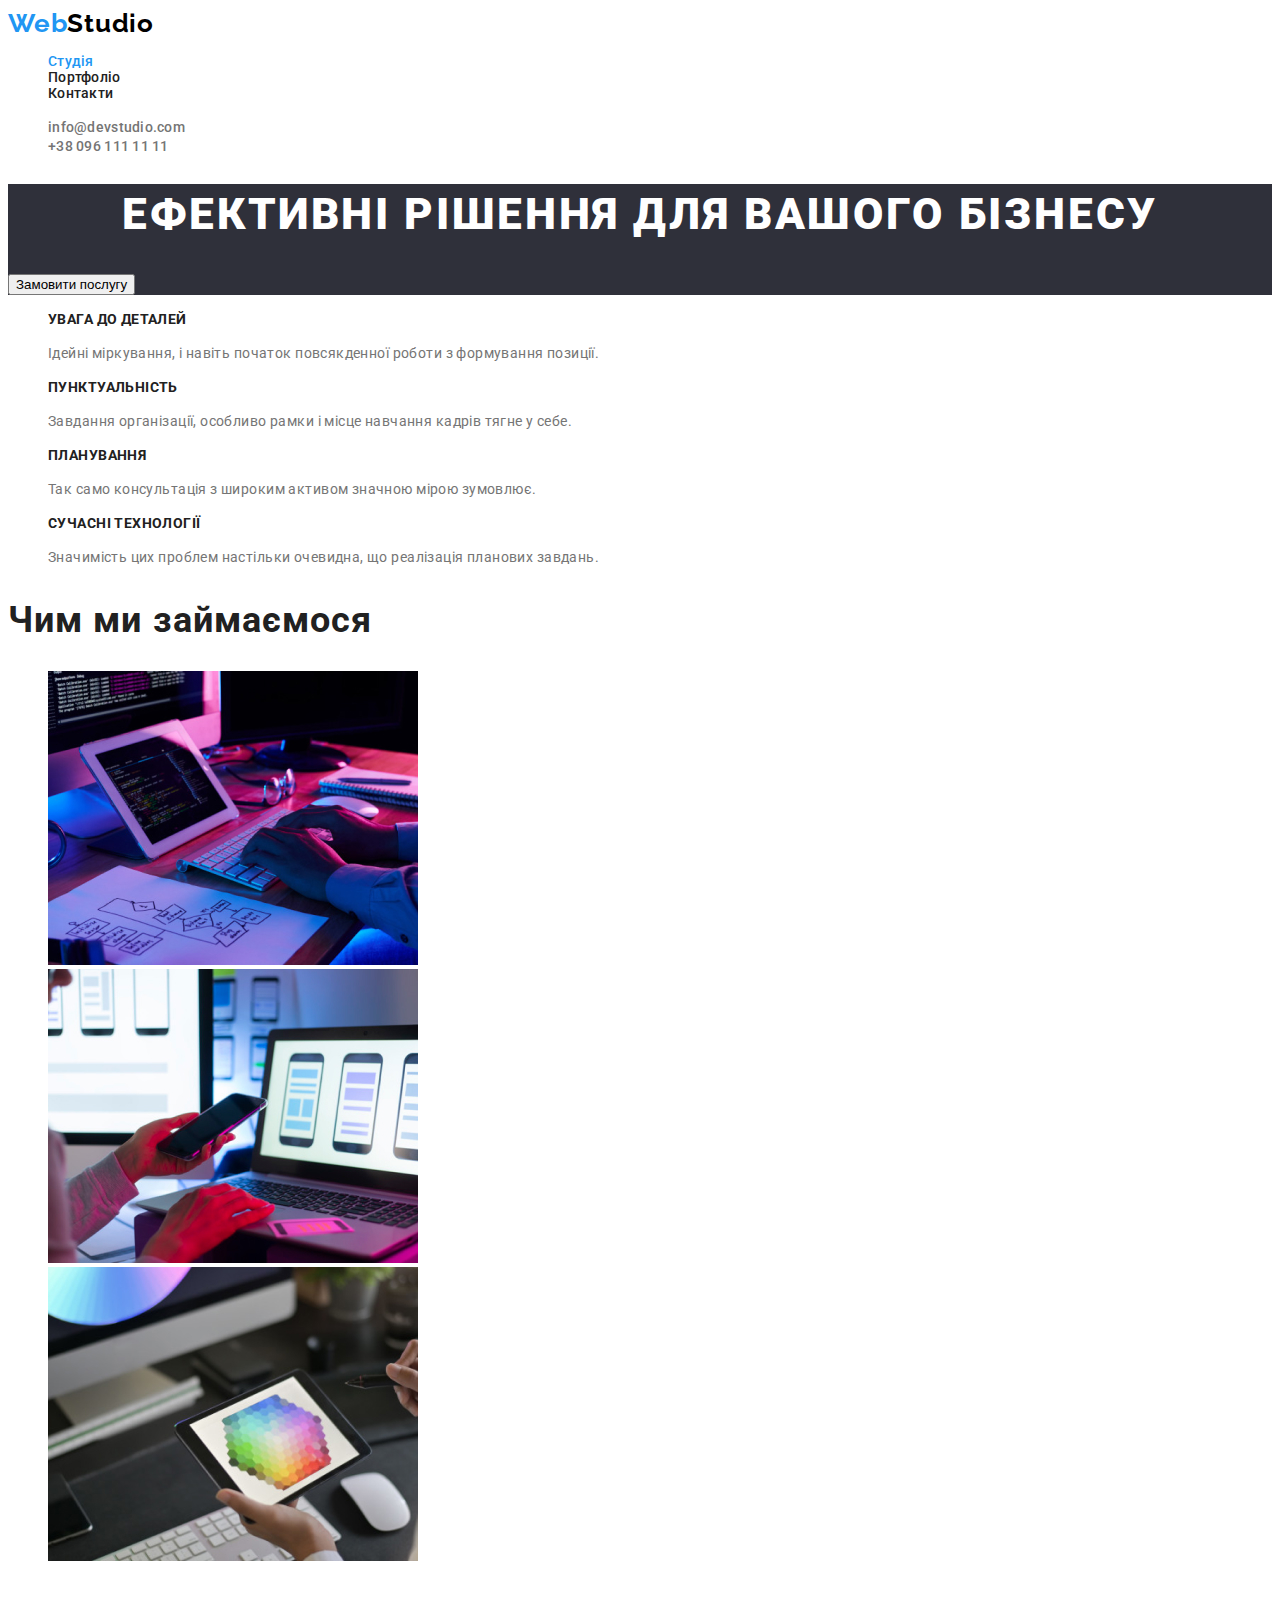
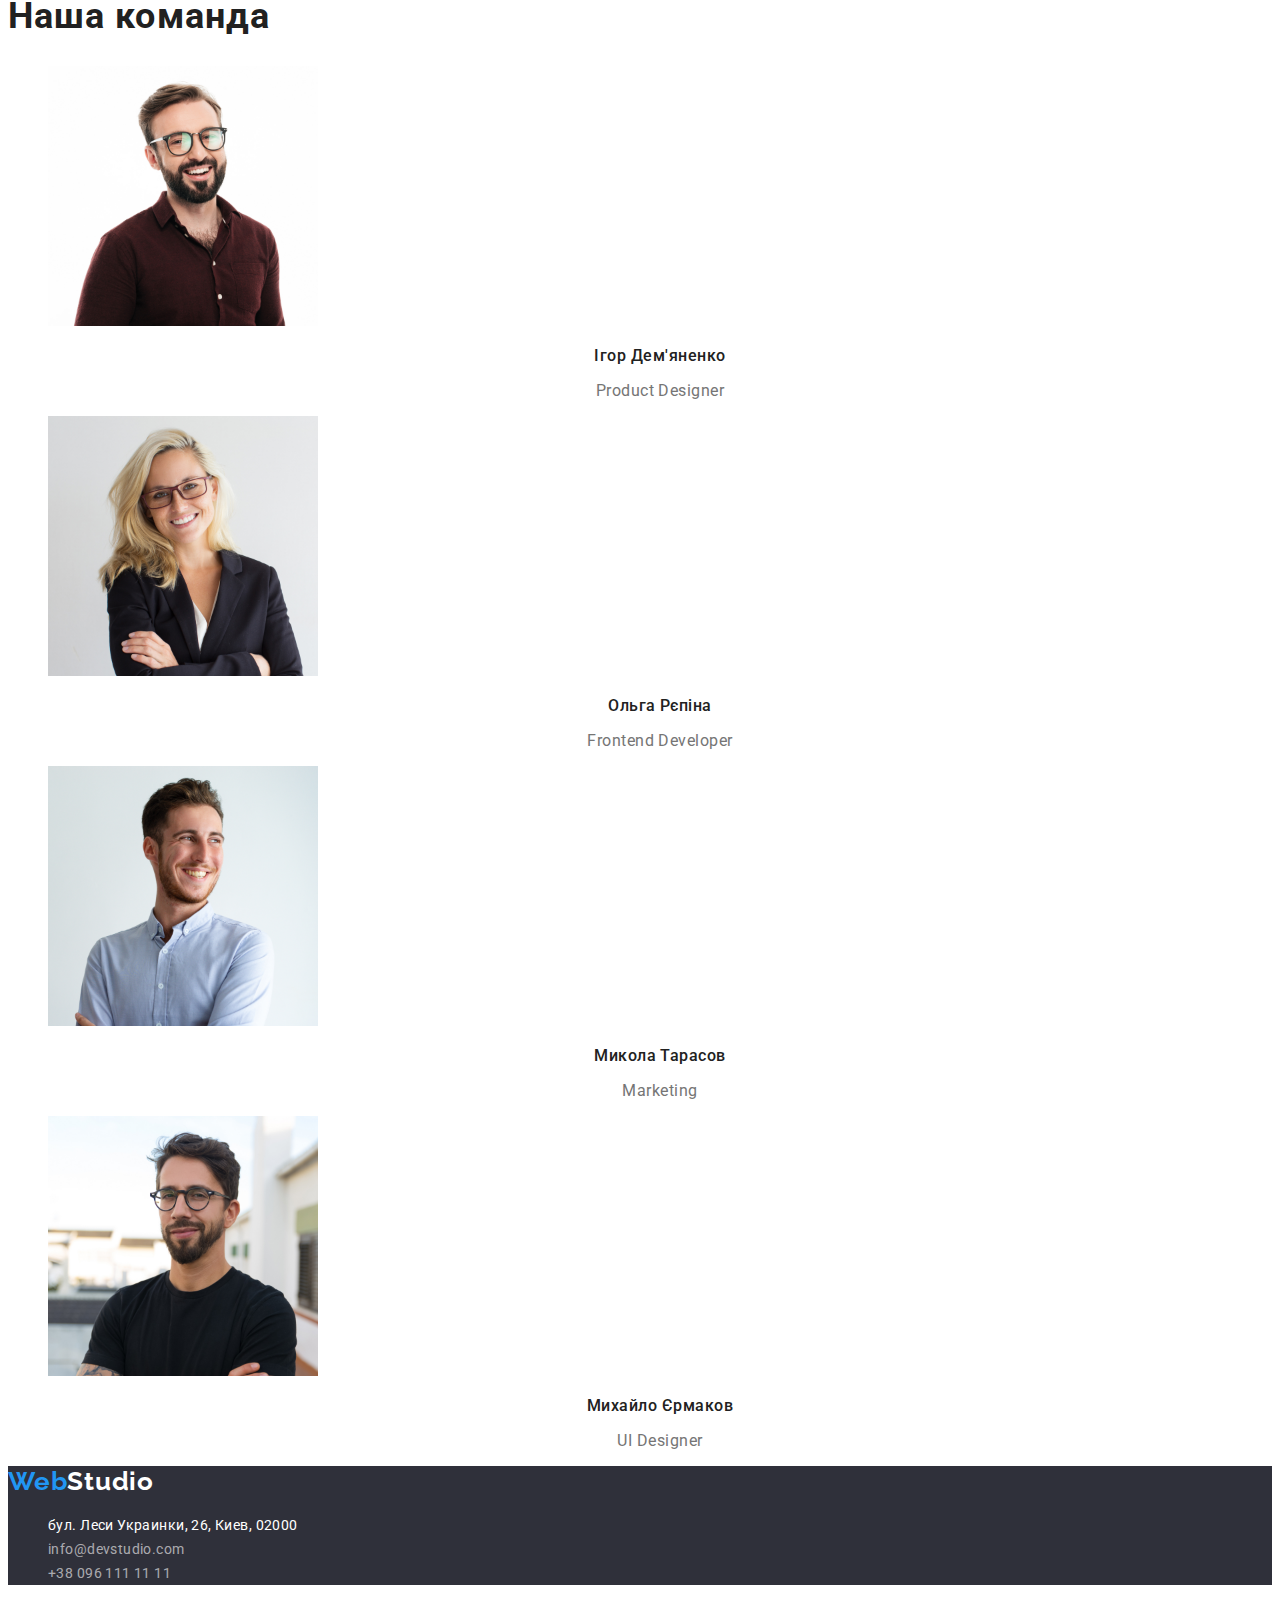
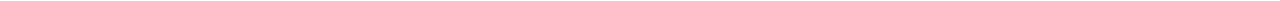
==== index.html @ 220dadfb "Initial commit" ====
<!DOCTYPE html>
<html lang="en">
<head>
    <meta charset="UTF-8">
    <meta http-equiv="X-UA-Compatible" content="IE=edge">
    <meta name="viewport" content="width=device-width, initial-scale=1.0">
    <title>Студія</title>
    <!--Fonts-->
    <link rel="preconnect" href="https://fonts.googleapis.com">
    <link rel="preconnect" href="https://fonts.gstatic.com" crossorigin>
    <link href="https://fonts.googleapis.com/css2?family=Raleway:wght@700&family=Roboto:wght@400;500;700;900&display=swap" rel="stylesheet">
    <!--Custom styles-->
    <link rel="stylesheet" href="./css/styles.css">
</head>
<body class="page">
    <header class="header">
        
        <section class="header-section">
            <nav class="header-nav">
                <a class="logo-link" href="">Web<span class="logo-span">Studio</span> </a>
                <ul class="list">
                <li> <a class="link-active" href="https://yuriykirillov.github.io/goit-markup-hw-02/index.html">Студія</a></li>
                <li> <a class="link" href="https://yuriykirillov.github.io/goit-markup-hw-02/portfolio.html">Портфоліо</a></li>
                <li> <a class="link" href="Контакти">Контакти</a></li>

                </ul>
            </nav>
           
            <ul class="list">
                <li> <a class="header-list-item" href="mailto:info@devstudio.com">info@devstudio.com</a></li>
                <li> <a class="header-list-item" href="tel:+380961111111">+38 096 111 11 11</a></li>
            </ul>
        </section>
                
    </header>

    <main>
        <!--Title-->
        <section class="main-section">
            <h1 class="main-section-header" lang="uk">Ефективні рішення для вашого бізнесу</h1>
            <button class="btn" type="button">Замовити послугу</button>
        </section>

        <!--Advantage-->
        <section>
            <h2 class="visually-hidden">Наши переваги</h2>
            <ul class="list">
                <li>
                    <h3 class="main-list-item">УВАГА ДО ДЕТАЛЕЙ</h3>
                    <p class="main-list-text">Ідейні міркування, і навіть початок повсякденної роботи з формування позиції.</p>
                </li>
                <li>
                    <h3 class="main-list-item">ПУНКТУАЛЬНІСТЬ</h3>
                    <p class="main-list-text">Завдання організації, особливо рамки і місце навчання кадрів тягне у себе.</p>
                </li>
                <li>
                    <h3 class="main-list-item">ПЛАНУВАННЯ</h3>
                    <p class="main-list-text">Так само консультація з широким активом значною мірою зумовлює.</p>
                </li>
                <li>
                    <h3 class="main-list-item">СУЧАСНІ ТЕХНОЛОГІЇ</h3>
                    <p class="main-list-text">Значимість цих проблем настільки очевидна, що реалізація планових завдань.</p>  
                </li>
            </ul>                 
            
        </section>

        <!--Opportunity-->
        <section>
            <h2 class="main-section-opport">Чим ми займаємося</h2>
            <ul class="list">
                <li>
                    <img src="images/box-1.jpg" alt="робота" width="370" height="294">
                </li>
                <li>
                    <img src="images/box-2.jpg" alt="перевірка" width="370" height="294">
                </li>
                <li>
                    <img src="images/box-3.jpg" alt="результат" width="370" height="294">
                </li>
            </ul>

        </section>

        <!--Our team-->
        <section>
            <h2 class="main-section-opport">Наша команда</h2>
            <ul class="list">
                <li><img src="images/img-1.jpg" alt="designer" width="270" height="260">
                 <h3 class="list-item-team">Ігор Дем'яненко</h3>
                 <p class="list-text-team">Product Designer</p>   
                </li>
                <li><img src="images/img-2.jpg" alt="developer" width="270" height="260">
                 <h3 class="list-item-team">Ольга Рєпіна</h3>
                 <p class="list-text-team">Frontend Developer</p>
                </li>
                <li><img src="images/img-3.jpg" alt="marketing" width="270" height="260">
                 <h3 class="list-item-team">Микола Тарасов</h3>
                 <p class="list-text-team">Marketing</p>
                </li>
                <li><img src="images/img-4.jpg" alt="UIdesigner" width="270" height="260">
                 <h3 class="list-item-team">Михайло Єрмаков</h3>
                 <p class="list-text-team">UI Designer</p>
                </li>
            </ul>

        </section>

    </main>

    <footer>
        <section class="footer-section">
            <a class="logo-link" href="">Web<span class="logo-span-white">Studio</span> </a>
            <address>
                <ul class="list">
                    <li lang="uk"><a class="address-footer" href="">бул. Леси Украинки, 26, Киев, 02000</a></li>
                    <li><a class="link-footer" href="mailto:info@devstudio.com">info@devstudio.com</a></li>
                    <li><a class="link-footer" href="tel:+380961111111">+38 096 111 11 11</a></li>
                </ul>
            </address>
        </section>
                
    </footer>
</body>
</html>
---- css/styles.css ----
:root {

/* Fonts */
--main-font: Roboto, sans-serif;
--secondary-font: Raleway, sans-serif;

/* Text colors */
--main-txt-cl: #212121;
--secondary-txt-cl: #757575;
--accent-txt-cl: #2196F3;


/* Background colors */
--main-bg-cl: #FFFFFF;

/* Others */
--fonts-st: normal;

}

body {
font-family: var(--main-font);
color: var(--light-txt-cl);

}

/* reset */
.link {
text-decoration: none;
color: currentColor;
font-family: var(--main-font);
font-style: var(--fonts-st);
font-weight: 500;
font-size: 14px;
line-height: calc(16 / 14);
letter-spacing: 0.02em;
color: var(--main-txt-cl);

}

.link:hover,
.link:focus,
.header-list-item:hover,
.header-list-item:focus   {
color: var(--accent-txt-cl);


}

.link-active {
text-decoration: none;
color: currentColor; 
font-family: var(--main-font);
font-style: var(--fonts-st);
font-weight: 500;
font-size: 14px;
line-height: calc(16 / 14);
letter-spacing: 0.02em;
color: var(--accent-txt-cl);

}
 
.list {
list-style: none;

}


.header {
background-color: var(--main-bg-cl);

}

.header-nav {
font-family: var(--main-font);
font-weight: 500;
font-size: 14px;
line-height: calc(16 / 14);
letter-spacing: 0.02em;
color: var(--main-txt-cl);

}

.logo-link, 
.logo-span,
.logo-span-white {
font-family: var(--secondary-font);
font-weight: 700;
font-size: 26px;
line-height: calc(31 / 26);
letter-spacing: 0.03em;
color: var(--accent-txt-cl);
text-decoration: none;
}

.logo-span {
color: #000000;

}

.header-list-item {
font-family: var(--main-font);
font-style: var(--fonts-st);
font-weight: 500;
font-size: 14px;
line-height: calc(16 / 14);
letter-spacing: 0.02em;
color: var(--secondary-txt-cl);
text-decoration: none;

}

.main-section-header {
font-weight: 900;
font-size: 44px;
line-height: calc(60 / 44);
text-align: center;
letter-spacing: 0.06em;
text-transform: uppercase;
color: var(--main-bg-cl);

}

.visually-hidden {
position: absolute;
width: 1px;
height: 1px;
margin: -1px;
border: 0;
padding: 0;
white-space: nowrap;
clip-path: inset(100%);
clip: rect(0 0 0 0);
overflow: hidden;
}

.main-section {
background-color: #2F303A;

}

.btn:hover,
.btn:focus {
font-family: var(--main-font);
font-weight: 700;
font-size: 16px;
line-height: calc(30 /16);
display: flex;
align-items: center;
text-align: center;
letter-spacing: 0.06em;
color: var(--main-bg-cl);
cursor: pointer;
border-radius: 4px;
background: var(--accent-txt-cl);
box-shadow: 0px 4px 4px rgba(0, 0, 0, 0.15);
border-radius: 4px;
border: none;
}

.main-list-item {
font-weight: 700;
font-size: 14px;
line-height: calc(16 / 14);
letter-spacing: 0.03em;
text-transform: uppercase;
color: var(--main-txt-cl); 

}

.main-list-text {
font-size: 14px;
line-height: calc(24 / 14);
letter-spacing: 0.03em;
color: var(--secondary-txt-cl);
    
}

.main-section-opport {
font-weight: 700;
font-size: 36px;
line-height: calc(42 / 36);
letter-spacing: 0.03em; 
color: var(--main-txt-cl);
 
}

.list-item-team {
font-weight: 500;
font-size: 16px;
line-height: calc(19 / 16);
text-align: center;
letter-spacing: 0.03em;
color: var(--main-txt-cl);
    
}

.list-text-team {
font-size: 16px;
line-height: calc(19 / 16);
text-align: center;
letter-spacing: 0.03em;
color: var(--secondary-txt-cl);

}

.logo-span-white {
color: var(--main-bg-cl);
    
}

.address-footer {
font-style: var(--fonts-st);
font-size: 14px;
line-height: calc(24 / 14);
letter-spacing: 0.03em;
color: var(--main-bg-cl);
    

}

.link-footer {
font-style: var(--fonts-st);
font-size: 14px;
line-height: calc(24 / 14);
letter-spacing: 0.03em;
color: rgba(255, 255, 255, 0.6);

}

.footer-section {
background: #2F303A;   
}

.address-footer, .link-footer {
text-decoration: none;
 
}

.btn-main-cl {
font-family: var(--main-font);
font-weight: 500;
font-size: 16px;
line-height: calc(26 / 16);
text-align: center;
letter-spacing: 0.03em;
color: var(--main-bg-cl);
background: var(--accent-txt-cl);
border-radius: 4px;
cursor: pointer;
border: none;
}

.btn-main {
font-family: var(--main-font);
font-weight: 500;
font-size: 16px;
line-height: calc(26 / 16);
text-align: center;
letter-spacing: 0.03em;
color: var(--main-txt-cl);
background: #F5F4FA;
border-radius: 4px;
cursor: pointer;
border: none;
}

.group-list-item {
font-weight: 700;
font-size: 18px;
line-height: calc(36 / 18);
letter-spacing: 0.06em;
color: var(--main-txt-cl);

}

.group-list-text {
font-weight: 400;
font-size: 16px;
line-height: calc(30 / 16);
letter-spacing: 0.03em;
color: var(--secondary-txt-cl);
    
}

.btn-main-cl:hover,
.btn-main-cl:focus, 
.btn-main:hover,
.btn-main:focus {
color: var(--main-bg-cl);
background: var(--accent-txt-cl);     
}
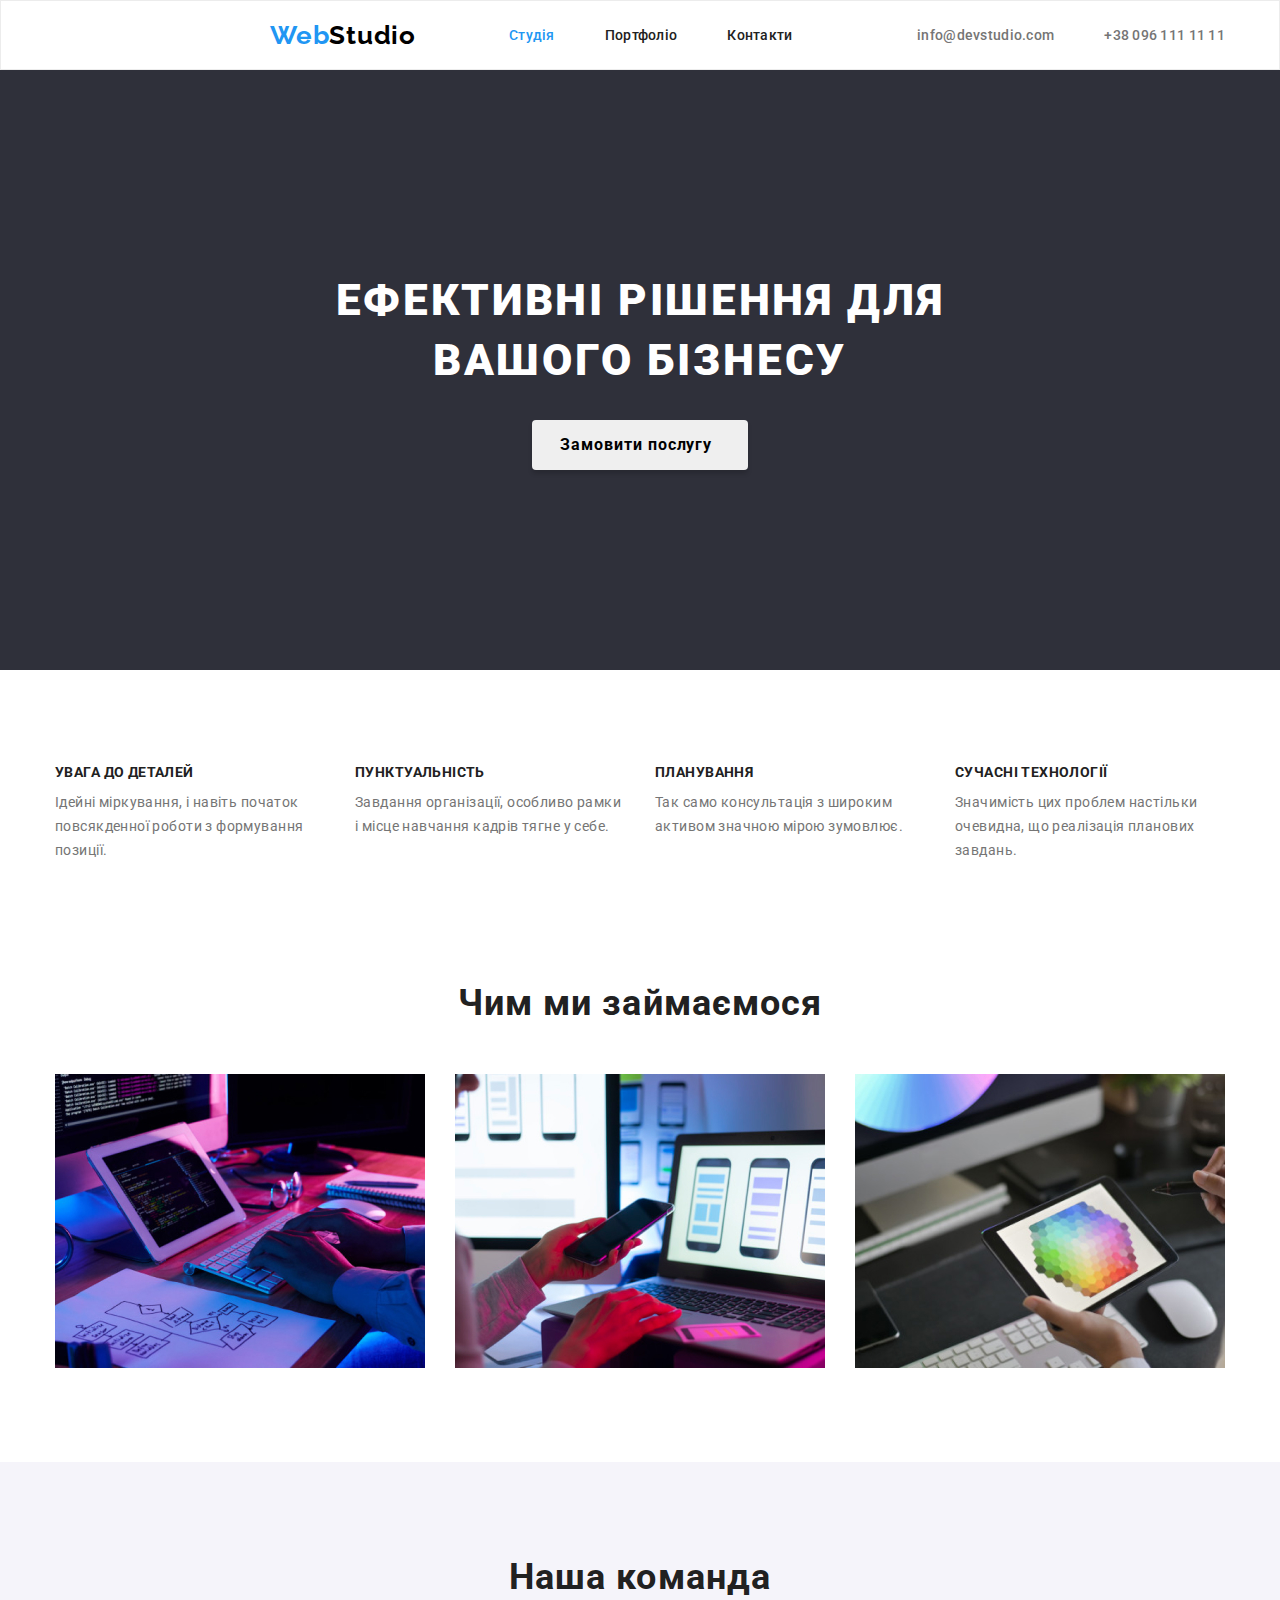
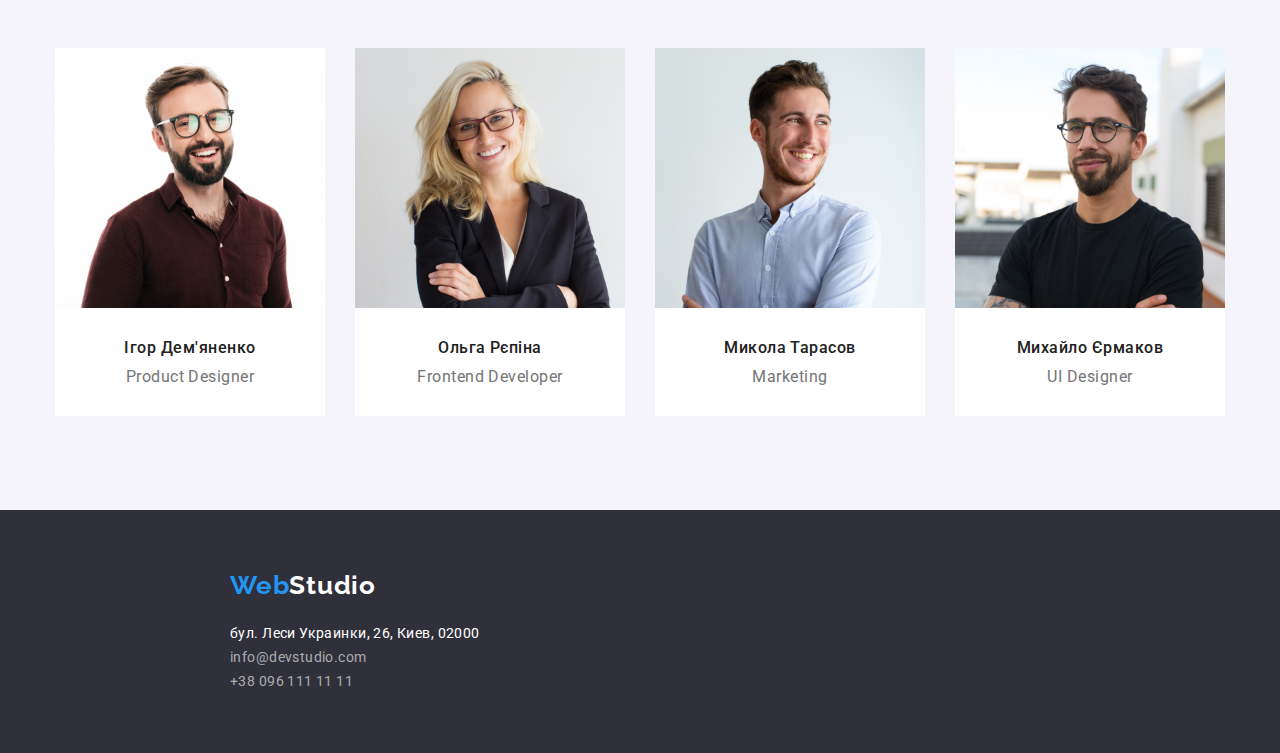
==== commit ac06746c: "first commit" ====
--- a/index.html
+++ b/index.html
@@ -1,125 +1,229 @@
 <!DOCTYPE html>
 <html lang="en">
-<head>
-    <meta charset="UTF-8">
-    <meta http-equiv="X-UA-Compatible" content="IE=edge">
-    <meta name="viewport" content="width=device-width, initial-scale=1.0">
+  <head>
+    <meta charset="UTF-8" />
+    <meta http-equiv="X-UA-Compatible" content="IE=edge" />
+    <meta name="viewport" content="width=device-width, initial-scale=1.0" />
     <title>Студія</title>
     <!--Fonts-->
-    <link rel="preconnect" href="https://fonts.googleapis.com">
-    <link rel="preconnect" href="https://fonts.gstatic.com" crossorigin>
-    <link href="https://fonts.googleapis.com/css2?family=Raleway:wght@700&family=Roboto:wght@400;500;700;900&display=swap" rel="stylesheet">
+    <link rel="preconnect" href="https://fonts.googleapis.com" />
+    <link rel="preconnect" href="https://fonts.gstatic.com" crossorigin />
+    <link
+      href="https://fonts.googleapis.com/css2?family=Raleway:wght@700&family=Roboto:wght@400;500;700;900&display=swap"
+      rel="stylesheet"
+    />
+
+    <link rel="stylesheet" href="./css/modern-normalize.css" />
+
     <!--Custom styles-->
-    <link rel="stylesheet" href="./css/styles.css">
-</head>
-<body class="page">
+    <link rel="stylesheet" href="./css/styles.css" />
+  </head>
+  <body class="page">
     <header class="header">
-        
-        <section class="header-section">
-            <nav class="header-nav">
-                <a class="logo-link" href="">Web<span class="logo-span">Studio</span> </a>
-                <ul class="list">
-                <li> <a class="link-active" href="https://yuriykirillov.github.io/goit-markup-hw-02/index.html">Студія</a></li>
-                <li> <a class="link" href="https://yuriykirillov.github.io/goit-markup-hw-02/portfolio.html">Портфоліо</a></li>
-                <li> <a class="link" href="Контакти">Контакти</a></li>
-
-                </ul>
-            </nav>
-           
-            <ul class="list">
-                <li> <a class="header-list-item" href="mailto:info@devstudio.com">info@devstudio.com</a></li>
-                <li> <a class="header-list-item" href="tel:+380961111111">+38 096 111 11 11</a></li>
+      <section class="header-section">
+        <div class="container-header">
+          <div class="logo">
+            <a class="logo-link" href=""
+              >Web<span class="logo-span">Studio</span>
+            </a>
+          </div>
+
+          <nav class="header-nav">
+            <ul class="nav-list">
+              <li>
+                <a
+                  class="link-active"
+                  href="https://yuriykirillov.github.io/goit-markup-hw-02/index.html"
+                  >Студія</a
+                >
+              </li>
+              <li>
+                <a
+                  class="link"
+                  href="https://yuriykirillov.github.io/goit-markup-hw-02/portfolio.html"
+                  >Портфоліо</a
+                >
+              </li>
+              <li><a class="link" href="Контакти">Контакти</a></li>
             </ul>
-        </section>
-                
+          </nav>
+
+          <ul class="link-list">
+            <li>
+              <a class="header-list-item" href="mailto:info@devstudio.com"
+                >info@devstudio.com</a
+              >
+            </li>
+            <li>
+              <a class="header-list-item" href="tel:+380961111111"
+                >+38 096 111 11 11</a
+              >
+            </li>
+          </ul>
+        </div>
+      </section>
     </header>
 
     <main>
-        <!--Title-->
-        <section class="main-section">
-            <h1 class="main-section-header" lang="uk">Ефективні рішення для вашого бізнесу</h1>
-            <button class="btn" type="button">Замовити послугу</button>
-        </section>
-
-        <!--Advantage-->
-        <section>
-            <h2 class="visually-hidden">Наши переваги</h2>
-            <ul class="list">
-                <li>
-                    <h3 class="main-list-item">УВАГА ДО ДЕТАЛЕЙ</h3>
-                    <p class="main-list-text">Ідейні міркування, і навіть початок повсякденної роботи з формування позиції.</p>
-                </li>
-                <li>
-                    <h3 class="main-list-item">ПУНКТУАЛЬНІСТЬ</h3>
-                    <p class="main-list-text">Завдання організації, особливо рамки і місце навчання кадрів тягне у себе.</p>
-                </li>
-                <li>
-                    <h3 class="main-list-item">ПЛАНУВАННЯ</h3>
-                    <p class="main-list-text">Так само консультація з широким активом значною мірою зумовлює.</p>
-                </li>
-                <li>
-                    <h3 class="main-list-item">СУЧАСНІ ТЕХНОЛОГІЇ</h3>
-                    <p class="main-list-text">Значимість цих проблем настільки очевидна, що реалізація планових завдань.</p>  
-                </li>
-            </ul>                 
-            
-        </section>
-
-        <!--Opportunity-->
-        <section>
-            <h2 class="main-section-opport">Чим ми займаємося</h2>
-            <ul class="list">
-                <li>
-                    <img src="images/box-1.jpg" alt="робота" width="370" height="294">
-                </li>
-                <li>
-                    <img src="images/box-2.jpg" alt="перевірка" width="370" height="294">
-                </li>
-                <li>
-                    <img src="images/box-3.jpg" alt="результат" width="370" height="294">
-                </li>
+      <!--Title-->
+      <section class="main-section">
+        <div class="container-section">
+          <h1 class="main-section-header" lang="uk">
+            Ефективні рішення для вашого бізнесу
+          </h1>
+          <button class="btn" type="button">Замовити послугу</button>
+        </div>
+      </section>
+
+      <!--Advantage-->
+      <section class="main-list section">
+        <div class="container-advantage">
+          <h2 class="visually-hidden">Наши переваги</h2>
+          <ul class="list-main">
+            <li>
+              <h3 class="main-list-item">УВАГА ДО ДЕТАЛЕЙ</h3>
+              <p class="main-list-text">
+                Ідейні міркування, і навіть початок повсякденної роботи з
+                формування позиції.
+              </p>
+            </li>
+            <li>
+              <h3 class="main-list-item">ПУНКТУАЛЬНІСТЬ</h3>
+              <p class="main-list-text">
+                Завдання організації, особливо рамки і місце навчання кадрів
+                тягне у себе.
+              </p>
+            </li>
+            <li>
+              <h3 class="main-list-item">ПЛАНУВАННЯ</h3>
+              <p class="main-list-text">
+                Так само консультація з широким активом значною мірою зумовлює.
+              </p>
+            </li>
+            <li>
+              <h3 class="main-list-item">СУЧАСНІ ТЕХНОЛОГІЇ</h3>
+              <p class="main-list-text">
+                Значимість цих проблем настільки очевидна, що реалізація
+                планових завдань.
+              </p>
+            </li>
+          </ul>
+        </div>
+      </section>
+
+      <!--Opportunity-->
+      <section class="section-opport">
+        <div class="container">
+          <h2 class="main-section-opport">Чим ми займаємося</h2>
+          <ul class="list-opport">
+            <li>
+              <img
+                src="images/box-1.jpg"
+                alt="робота"
+                width="370"
+                height="294"
+              />
+            </li>
+            <li>
+              <img
+                src="images/box-2.jpg"
+                alt="перевірка"
+                width="370"
+                height="294"
+              />
+            </li>
+            <li>
+              <img
+                src="images/box-3.jpg"
+                alt="результат"
+                width="370"
+                height="294"
+              />
+            </li>
+          </ul>
+        </div>
+      </section>
+
+      <!--Our team-->
+      <section class="section-team">
+        <div class="container-team">
+          <h2 class="main-section-team">Наша команда</h2>
+          <ul class="list-team">
+            <li class="team-color">
+              <img
+                src="images/img-1.jpg"
+                alt="designer"
+                width="270"
+                height="260"
+              />
+              <h3 class="list-item-team">Ігор Дем'яненко</h3>
+              <p class="list-text-team">Product Designer</p>
+            </li>
+            <li class="team-color">
+              <img
+                src="images/img-2.jpg"
+                alt="developer"
+                width="270"
+                height="260"
+              />
+              <h3 class="list-item-team">Ольга Рєпіна</h3>
+              <p class="list-text-team">Frontend Developer</p>
+            </li>
+            <li class="team-color">
+              <img
+                src="images/img-3.jpg"
+                alt="marketing"
+                width="270"
+                height="260"
+              />
+              <h3 class="list-item-team">Микола Тарасов</h3>
+              <p class="list-text-team">Marketing</p>
+            </li>
+            <li class="team-color">
+              <img
+                src="images/img-4.jpg"
+                alt="UIdesigner"
+                width="270"
+                height="260"
+              />
+              <h3 class="list-item-team">Михайло Єрмаков</h3>
+              <p class="list-text-team">UI Designer</p>
+            </li>
+          </ul>
+        </div>
+      </section>
+    </main>
+
+    <footer>
+      <section class="footer-section">
+        <div class="container-footer">
+          <div class="logo-footer">
+            <a class="logo-link-footer" href=""
+            >Web<span class="logo-span-footer">Studio</span>
+          </a>
+          </div>
+          
+          <address>
+            <ul class="list-footer">
+              <li lang="uk">
+                <a class="address-footer" href=""
+                  >бул. Леси Украинки, 26, Киев, 02000</a
+                >
+              </li>
+              <li>
+                <a class="link-footer" href="mailto:info@devstudio.com"
+                  >info@devstudio.com</a
+                >
+              </li>
+              <li>
+                <a class="link-footer" href="tel:+380961111111"
+                  >+38 096 111 11 11</a
+                >
+              </li>
             </ul>
-
-        </section>
-
-        <!--Our team-->
-        <section>
-            <h2 class="main-section-opport">Наша команда</h2>
-            <ul class="list">
-                <li><img src="images/img-1.jpg" alt="designer" width="270" height="260">
-                 <h3 class="list-item-team">Ігор Дем'яненко</h3>
-                 <p class="list-text-team">Product Designer</p>   
-                </li>
-                <li><img src="images/img-2.jpg" alt="developer" width="270" height="260">
-                 <h3 class="list-item-team">Ольга Рєпіна</h3>
-                 <p class="list-text-team">Frontend Developer</p>
-                </li>
-                <li><img src="images/img-3.jpg" alt="marketing" width="270" height="260">
-                 <h3 class="list-item-team">Микола Тарасов</h3>
-                 <p class="list-text-team">Marketing</p>
-                </li>
-                <li><img src="images/img-4.jpg" alt="UIdesigner" width="270" height="260">
-                 <h3 class="list-item-team">Михайло Єрмаков</h3>
-                 <p class="list-text-team">UI Designer</p>
-                </li>
-            </ul>
-
-        </section>
-
-    </main>
-
-    <footer>
-        <section class="footer-section">
-            <a class="logo-link" href="">Web<span class="logo-span-white">Studio</span> </a>
-            <address>
-                <ul class="list">
-                    <li lang="uk"><a class="address-footer" href="">бул. Леси Украинки, 26, Киев, 02000</a></li>
-                    <li><a class="link-footer" href="mailto:info@devstudio.com">info@devstudio.com</a></li>
-                    <li><a class="link-footer" href="tel:+380961111111">+38 096 111 11 11</a></li>
-                </ul>
-            </address>
-        </section>
-                
+          </address>
+        </div>
+      </section>
     </footer>
-</body>
-</html>+  </body>
+</html>
--- a/css/styles.css
+++ b/css/styles.css
@@ -25,6 +25,16 @@
 }
 
 /* reset */
+h1,h2,h3,h4,h5,h6,p,ul {
+margin: 0;
+
+}
+
+img {
+display: block;
+
+}
+
 .link {
 text-decoration: none;
 color: currentColor;
@@ -60,16 +70,78 @@
 
 }
  
-.list {
+.list,
+.nav-list,
+.link-list,
+.list-main,
+.list-opport,
+.list-team,
+.list-footer,
+.list-filter,
+.list-table
+{
 list-style: none;
-
-}
-
+margin: 0;
+padding: 0;
+
+}
+
+.container,
+.container-header,
+.container-section,
+.container-opport,
+.container-advantage,
+.container-team,
+.container-footer,
+.container-filter,
+.container-table
+ {
+width: 1200px;
+padding-left: 15px;   
+padding-right: 15px;
+margin-left: auto;
+margin-right: auto;
+
+}
+
+.section,
+.section-team {
+padding-top: 94px;
+padding-bottom: 94px;
+}
+
+.section-opport {
+
+padding-bottom: 94px;
+
+}
+
+<!--Header-->
 
 .header {
 background-color: var(--main-bg-cl);
 
 }
+
+.header-section {
+border: 1px solid #ECECEC;
+
+}
+
+.container-header {
+display: flex;  
+align-items: center;
+}
+
+.nav-list,
+.link-list {
+display: flex;
+gap: 50px;
+padding-top: 25px;
+padding-bottom: 25px;
+
+}
+
 
 .header-nav {
 font-family: var(--main-font);
@@ -81,9 +153,23 @@
 
 }
 
+.header-nav {
+margin-right: auto;
+
+}
+
+.logo {
+margin-right: 93px;
+margin-left: 215px;
+align-items: center;
+
+
+}
+
 .logo-link, 
 .logo-span,
-.logo-span-white {
+.logo-link-footer,
+.logo-span-footer {
 font-family: var(--secondary-font);
 font-weight: 700;
 font-size: 26px;
@@ -98,6 +184,12 @@
 
 }
 
+.logo-footer
+{
+margin-bottom: 20px;
+}
+
+
 .header-list-item {
 font-family: var(--main-font);
 font-style: var(--fonts-st);
@@ -110,7 +202,25 @@
 
 }
 
+<!--Main-->
+
+
+.container-section {
+display: flex;
+gap: 30px;
+
+}
+
+
 .main-section-header {
+width: 696px;
+min-height: 120px;
+padding-bottom: 30px;
+
+margin-right: auto;
+margin-left: auto;
+
+
 font-weight: 900;
 font-size: 44px;
 line-height: calc(60 / 44);
@@ -132,15 +242,31 @@
 clip-path: inset(100%);
 clip: rect(0 0 0 0);
 overflow: hidden;
+
+
 }
 
 .main-section {
 background-color: #2F303A;
-
+padding-top: 200px;
+padding-bottom: 200px;
 }
 
 .btn:hover,
 .btn:focus {
+color: var(--main-bg-cl);
+background: var(--accent-txt-cl);
+
+}
+
+.btn {
+width: 216px;
+min-height: 50px;
+padding: 10px 28px;
+margin-right: auto;
+margin-left: auto;
+
+
 font-family: var(--main-font);
 font-weight: 700;
 font-size: 16px;
@@ -149,16 +275,33 @@
 align-items: center;
 text-align: center;
 letter-spacing: 0.06em;
-color: var(--main-bg-cl);
+
 cursor: pointer;
 border-radius: 4px;
-background: var(--accent-txt-cl);
+
 box-shadow: 0px 4px 4px rgba(0, 0, 0, 0.15);
 border-radius: 4px;
 border: none;
 }
 
+<!--Advantage-->
+
+.container-advantage {
+display: flex;
+gap: 30px;
+margin-right: auto;
+margin-left: auto;
+}
+
+.list-main {
+display: flex;
+gap: 30px;
+
+}
+
 .main-list-item {
+margin-bottom: 10px;
+
 font-weight: 700;
 font-size: 14px;
 line-height: calc(16 / 14);
@@ -169,6 +312,8 @@
 }
 
 .main-list-text {
+min-height: 98px;
+width: 270px;
 font-size: 14px;
 line-height: calc(24 / 14);
 letter-spacing: 0.03em;
@@ -176,13 +321,55 @@
     
 }
 
-.main-section-opport {
+.list-opport {
+display: flex;
+gap: 30px;
+
+}
+
+.main-section-opport,
+.main-section-team {
+
 font-weight: 700;
 font-size: 36px;
 line-height: calc(42 / 36);
 letter-spacing: 0.03em; 
 color: var(--main-txt-cl);
+text-align: center;
  
+}
+
+.main-section-opport {
+width: 460px;
+min-height: 42px;
+margin-left: auto;
+margin-right: auto;
+
+padding-bottom: 50px;
+}
+
+.main-section-team {
+width: 364px;
+min-height: 42px;
+margin-left: auto;
+margin-right: auto;
+
+padding-bottom: 50px;
+}
+
+.list-team {
+display: flex;
+gap: 30px;
+
+}
+
+.team-color {
+background: var(--main-bg-cl);   
+}
+
+.section-team {
+background-color:#F5F4FA;
+
 }
 
 .list-item-team {
@@ -192,6 +379,8 @@
 text-align: center;
 letter-spacing: 0.03em;
 color: var(--main-txt-cl);
+padding-top: 30px;
+padding-bottom: 10px;
     
 }
 
@@ -201,21 +390,30 @@
 text-align: center;
 letter-spacing: 0.03em;
 color: var(--secondary-txt-cl);
-
-}
-
-.logo-span-white {
+padding-bottom: 30px;
+}
+
+<!--Footer-->
+
+.container-footer {
+margin-top: 60px;  
+}
+
+
+.logo-span-footer {
 color: var(--main-bg-cl);
     
 }
 
+
+
 .address-footer {
 font-style: var(--fonts-st);
 font-size: 14px;
 line-height: calc(24 / 14);
 letter-spacing: 0.03em;
 color: var(--main-bg-cl);
-    
+  
 
 }
 
@@ -229,12 +427,31 @@
 }
 
 .footer-section {
-background: #2F303A;   
+background: #2F303A;
+padding-top: 60px;
+padding-bottom: 60px;
+padding-left: 215px;
 }
 
 .address-footer, .link-footer {
 text-decoration: none;
+margin-bottom: 9px;
  
+}
+
+<!--Filters-->
+
+.container-filter {
+display: flex;
+gap: 8px;
+
+}
+
+.list-filter {
+display: flex;
+gap: 8px;
+padding-bottom: 34px;
+justify-content: center;
 }
 
 .btn-main-cl {
@@ -249,6 +466,11 @@
 border-radius: 4px;
 cursor: pointer;
 border: none;
+min-height: 38px;
+padding: 6px 22px;
+
+
+
 }
 
 .btn-main {
@@ -263,7 +485,23 @@
 border-radius: 4px;
 cursor: pointer;
 border: none;
-}
+min-height: 38px;
+padding: 6px 22px;
+}
+
+
+
+.list-table {
+display: flex;
+flex-wrap: wrap;
+gap: 30px;
+}
+
+.portfolio-item {
+width: 370px;
+border: 1px solid #EEEEEE;
+}
+    
 
 .group-list-item {
 font-weight: 700;
@@ -271,7 +509,10 @@
 line-height: calc(36 / 18);
 letter-spacing: 0.06em;
 color: var(--main-txt-cl);
-
+padding-bottom: 4px;
+padding-top: 20px;
+padding-left: 24px;
+padding-right: 24px;
 }
 
 .group-list-text {
@@ -280,7 +521,9 @@
 line-height: calc(30 / 16);
 letter-spacing: 0.03em;
 color: var(--secondary-txt-cl);
-    
+padding-bottom: 20px;
+padding-left: 24px;
+padding-right: 24px;
 }
 
 .btn-main-cl:hover,
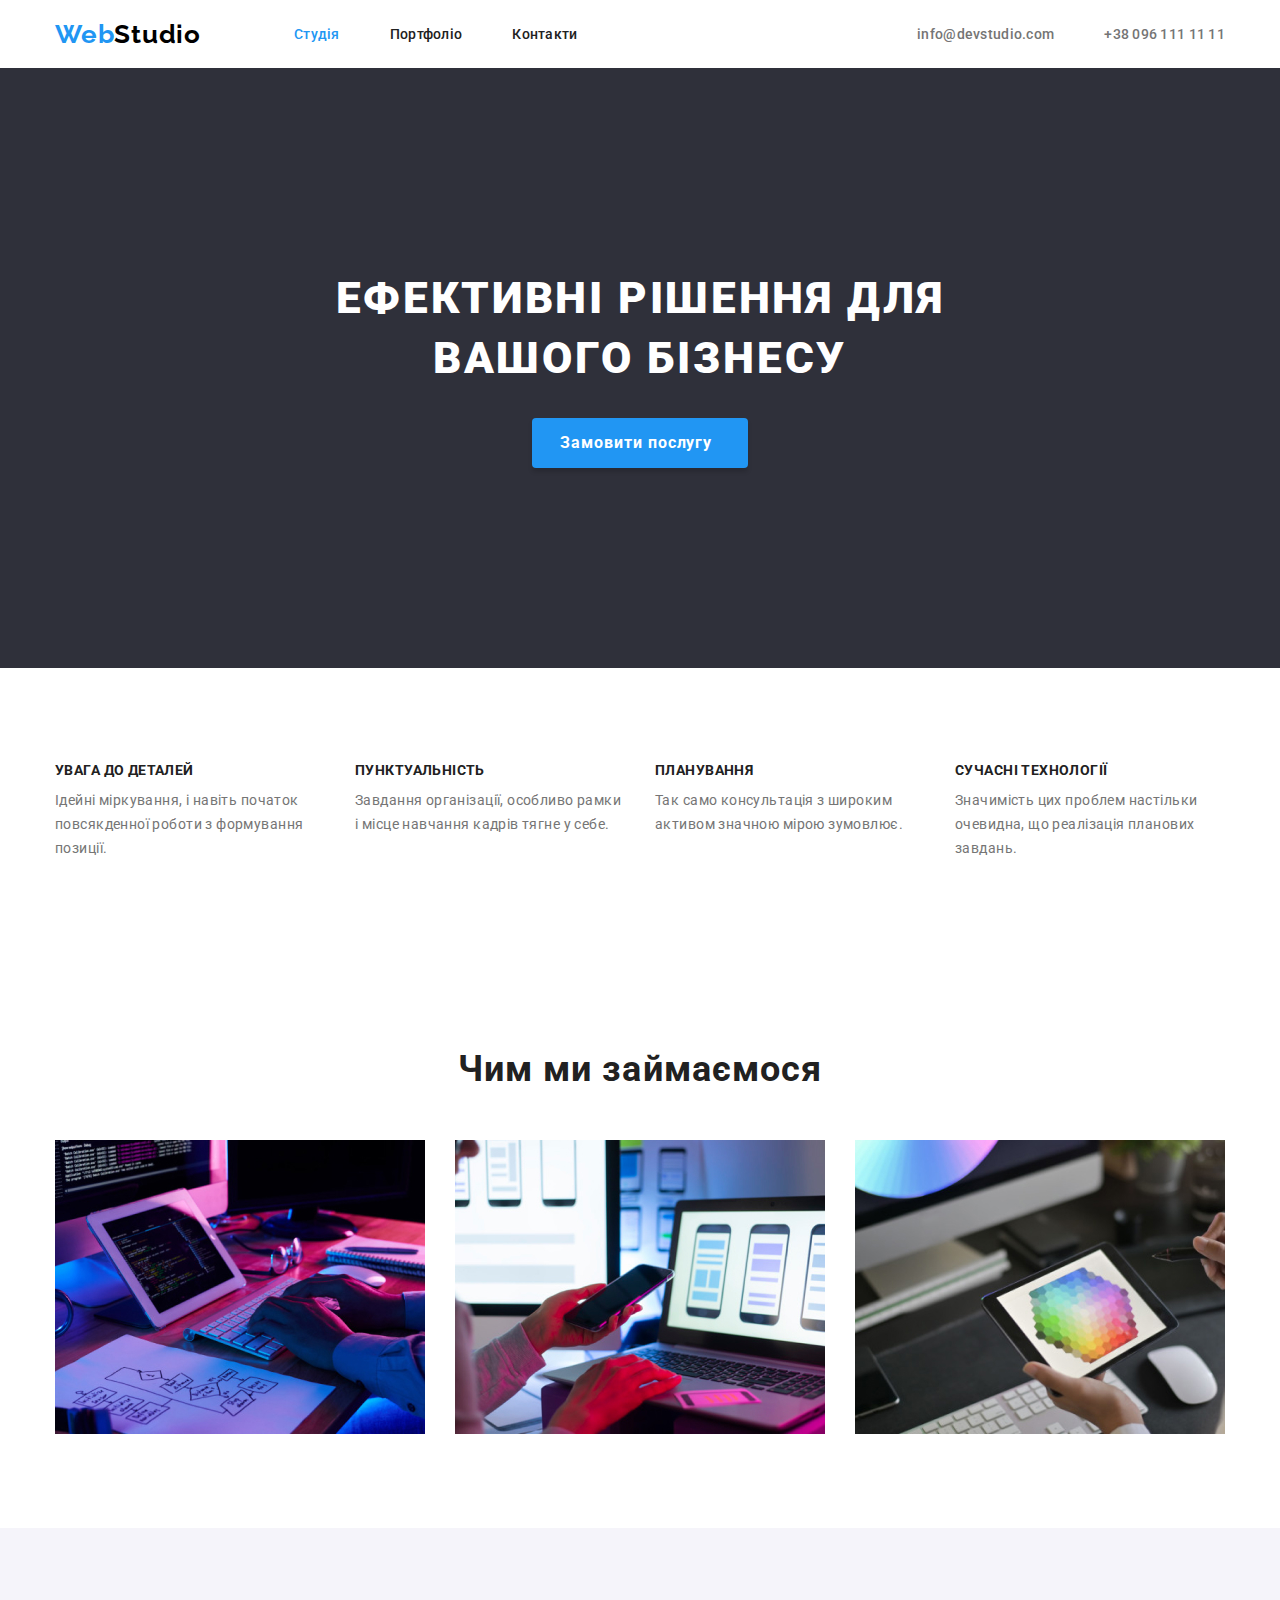
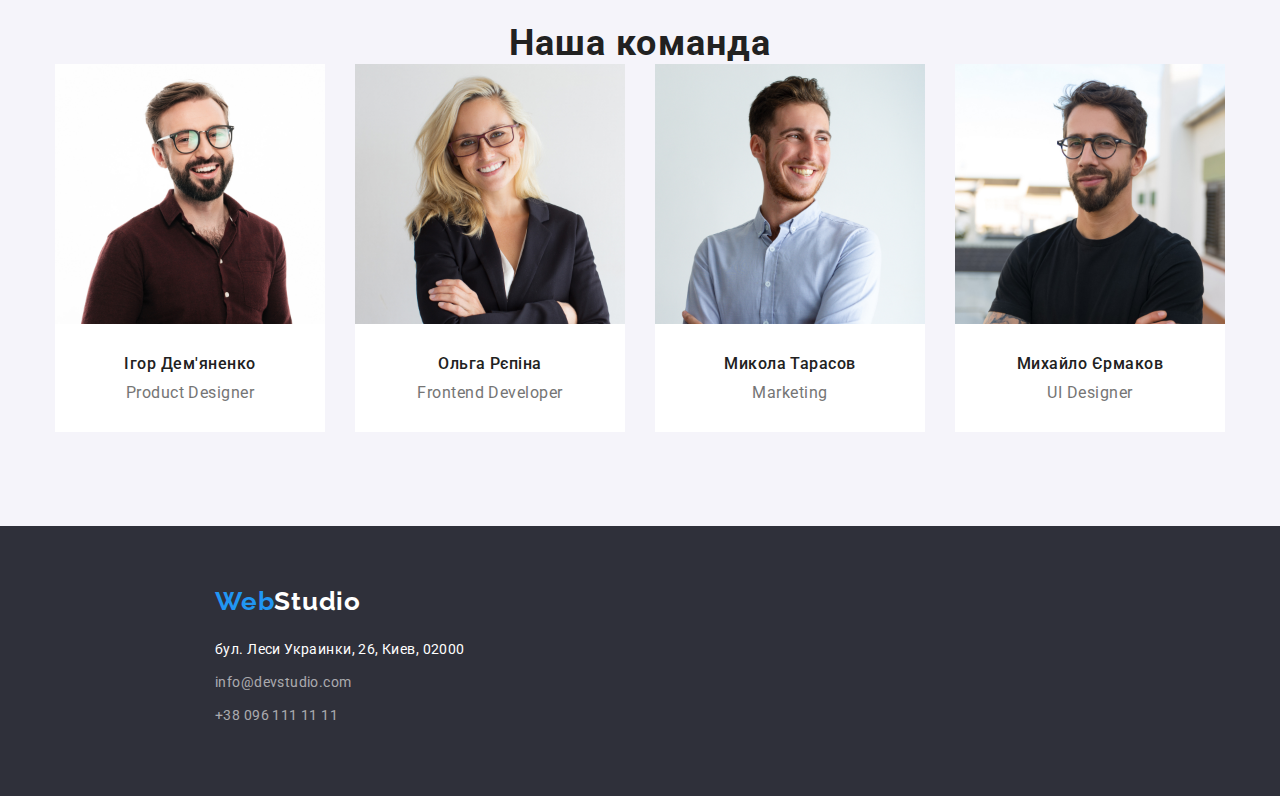
==== commit f033544f: "updated after checking" ====
--- a/index.html
+++ b/index.html
@@ -20,48 +20,46 @@
   </head>
   <body class="page">
     <header class="header">
-      <section class="header-section">
-        <div class="container-header">
-          <div class="logo">
-            <a class="logo-link" href=""
-              >Web<span class="logo-span">Studio</span>
-            </a>
-          </div>
-
-          <nav class="header-nav">
-            <ul class="nav-list">
-              <li>
-                <a
-                  class="link-active"
-                  href="https://yuriykirillov.github.io/goit-markup-hw-02/index.html"
-                  >Студія</a
-                >
-              </li>
-              <li>
-                <a
-                  class="link"
-                  href="https://yuriykirillov.github.io/goit-markup-hw-02/portfolio.html"
-                  >Портфоліо</a
-                >
-              </li>
-              <li><a class="link" href="Контакти">Контакти</a></li>
-            </ul>
-          </nav>
-
-          <ul class="link-list">
-            <li>
-              <a class="header-list-item" href="mailto:info@devstudio.com"
-                >info@devstudio.com</a
+      <div class="container container-header">
+        <div class="logo">
+          <a class="logo-link" href=""
+            >Web<span class="logo-span">Studio</span>
+          </a>
+        </div>
+
+        <nav class="header-nav">
+          <ul class="nav-list">
+            <li>
+              <a
+                class="link-active"
+                href="https://yuriykirillov.github.io/goit-markup-hw-03/index.html"
+                >Студія</a
               >
             </li>
             <li>
-              <a class="header-list-item" href="tel:+380961111111"
-                >+38 096 111 11 11</a
+              <a
+                class="link"
+                href="https://yuriykirillov.github.io/goit-markup-hw-03/portfolio.html"
+                >Портфоліо</a
               >
             </li>
-          </ul>
-        </div>
-      </section>
+            <li><a class="link" href="Контакти">Контакти</a></li>
+          </ul>
+        </nav>
+
+        <ul class="link-list">
+          <li>
+            <a class="header-list-item" href="mailto:info@devstudio.com"
+              >info@devstudio.com</a
+            >
+          </li>
+          <li>
+            <a class="header-list-item" href="tel:+380961111111"
+              >+38 096 111 11 11</a
+            >
+          </li>
+        </ul>
+      </div>
     </header>
 
     <main>
@@ -76,8 +74,8 @@
       </section>
 
       <!--Advantage-->
-      <section class="main-list section">
-        <div class="container-advantage">
+      <section class="section">
+        <div class="container container-advantage">
           <h2 class="visually-hidden">Наши переваги</h2>
           <ul class="list-main">
             <li>
@@ -112,10 +110,10 @@
       </section>
 
       <!--Opportunity-->
-      <section class="section-opport">
+      <section class="section section-opportunity">
         <div class="container">
-          <h2 class="main-section-opport">Чим ми займаємося</h2>
-          <ul class="list-opport">
+          <h2 class="main-section-opportunity">Чим ми займаємося</h2>
+          <ul class="list-opportunity">
             <li>
               <img
                 src="images/box-1.jpg"
@@ -145,8 +143,8 @@
       </section>
 
       <!--Our team-->
-      <section class="section-team">
-        <div class="container-team">
+      <section class="section section-team">
+        <div class="container">
           <h2 class="main-section-team">Наша команда</h2>
           <ul class="list-team">
             <li class="team-color">
@@ -156,8 +154,10 @@
                 width="270"
                 height="260"
               />
-              <h3 class="list-item-team">Ігор Дем'яненко</h3>
-              <p class="list-text-team">Product Designer</p>
+              <div class="item-team">
+                <h3 class="list-item-team">Ігор Дем'яненко</h3>
+                <p class="list-text-team">Product Designer</p>
+              </div>
             </li>
             <li class="team-color">
               <img
@@ -166,8 +166,10 @@
                 width="270"
                 height="260"
               />
-              <h3 class="list-item-team">Ольга Рєпіна</h3>
-              <p class="list-text-team">Frontend Developer</p>
+              <div class="item-team">
+                <h3 class="list-item-team">Ольга Рєпіна</h3>
+                <p class="list-text-team">Frontend Developer</p>
+              </div>
             </li>
             <li class="team-color">
               <img
@@ -176,8 +178,10 @@
                 width="270"
                 height="260"
               />
-              <h3 class="list-item-team">Микола Тарасов</h3>
-              <p class="list-text-team">Marketing</p>
+              <div class="item-team">
+                <h3 class="list-item-team">Микола Тарасов</h3>
+                <p class="list-text-team">Marketing</p>
+              </div>
             </li>
             <li class="team-color">
               <img
@@ -186,36 +190,38 @@
                 width="270"
                 height="260"
               />
-              <h3 class="list-item-team">Михайло Єрмаков</h3>
-              <p class="list-text-team">UI Designer</p>
+              <div class="item-team">
+                <h3 class="list-item-team">Михайло Єрмаков</h3>
+                <p class="list-text-team">UI Designer</p>
+              </div>
             </li>
           </ul>
         </div>
       </section>
     </main>
 
-    <footer>
-      <section class="footer-section">
+    <footer class="footer-section">
+      
         <div class="container-footer">
           <div class="logo-footer">
             <a class="logo-link-footer" href=""
-            >Web<span class="logo-span-footer">Studio</span>
-          </a>
+              >Web<span class="logo-span-footer">Studio</span>
+            </a>
           </div>
-          
+  
           <address>
             <ul class="list-footer">
-              <li lang="uk">
+              <li lang="uk" class="footer">
                 <a class="address-footer" href=""
                   >бул. Леси Украинки, 26, Киев, 02000</a
                 >
               </li>
-              <li>
+              <li class="footer">
                 <a class="link-footer" href="mailto:info@devstudio.com"
                   >info@devstudio.com</a
                 >
               </li>
-              <li>
+              <li class="footer">
                 <a class="link-footer" href="tel:+380961111111"
                   >+38 096 111 11 11</a
                 >
@@ -223,7 +229,7 @@
             </ul>
           </address>
         </div>
-      </section>
+             
     </footer>
   </body>
 </html>
--- a/css/styles.css
+++ b/css/styles.css
@@ -12,6 +12,7 @@
 
 /* Background colors */
 --main-bg-cl: #FFFFFF;
+--secondary-bg-cl: #2F303A;
 
 /* Others */
 --fonts-st: normal;
@@ -32,6 +33,8 @@
 
 img {
 display: block;
+max-width: 100%;
+height: auto;
 
 }
 
@@ -74,7 +77,7 @@
 .nav-list,
 .link-list,
 .list-main,
-.list-opport,
+.list-opportunity,
 .list-team,
 .list-footer,
 .list-filter,
@@ -86,15 +89,7 @@
 
 }
 
-.container,
-.container-header,
-.container-section,
-.container-opport,
-.container-advantage,
-.container-team,
-.container-footer,
-.container-filter,
-.container-table
+.container
  {
 width: 1200px;
 padding-left: 15px;   
@@ -104,28 +99,16 @@
 
 }
 
-.section,
-.section-team {
+.section {
 padding-top: 94px;
 padding-bottom: 94px;
 }
 
-.section-opport {
-
-padding-bottom: 94px;
-
-}
-
 <!--Header-->
 
 .header {
 background-color: var(--main-bg-cl);
-
-}
-
-.header-section {
-border: 1px solid #ECECEC;
-
+border-bottom: 1px solid #ECECEC;
 }
 
 .container-header {
@@ -160,9 +143,6 @@
 
 .logo {
 margin-right: 93px;
-margin-left: 215px;
-align-items: center;
-
 
 }
 
@@ -204,7 +184,6 @@
 
 <!--Main-->
 
-
 .container-section {
 display: flex;
 gap: 30px;
@@ -215,7 +194,7 @@
 .main-section-header {
 width: 696px;
 min-height: 120px;
-padding-bottom: 30px;
+margin-bottom: 30px;
 
 margin-right: auto;
 margin-left: auto;
@@ -247,7 +226,7 @@
 }
 
 .main-section {
-background-color: #2F303A;
+background-color: var(--secondary-bg-cl);
 padding-top: 200px;
 padding-bottom: 200px;
 }
@@ -255,7 +234,7 @@
 .btn:hover,
 .btn:focus {
 color: var(--main-bg-cl);
-background: var(--accent-txt-cl);
+
 
 }
 
@@ -278,7 +257,8 @@
 
 cursor: pointer;
 border-radius: 4px;
-
+color: var(--main-bg-cl);
+background: var(--accent-txt-cl);
 box-shadow: 0px 4px 4px rgba(0, 0, 0, 0.15);
 border-radius: 4px;
 border: none;
@@ -312,7 +292,7 @@
 }
 
 .main-list-text {
-min-height: 98px;
+
 width: 270px;
 font-size: 14px;
 line-height: calc(24 / 14);
@@ -321,13 +301,19 @@
     
 }
 
-.list-opport {
+<!--Opportunity-->
+
+.section-opportunity {
+padding-top: 0;
+}
+
+.list-opportunity {
 display: flex;
 gap: 30px;
-
-}
-
-.main-section-opport,
+    
+}
+
+.main-section-opportunity,
 .main-section-team {
 
 font-weight: 700;
@@ -339,22 +325,15 @@
  
 }
 
-.main-section-opport {
-width: 460px;
-min-height: 42px;
-margin-left: auto;
-margin-right: auto;
-
-padding-bottom: 50px;
-}
+.main-section-opportunity {
+
+margin-bottom: 50px;
+}
+
+<!--Our_team-->
 
 .main-section-team {
-width: 364px;
-min-height: 42px;
-margin-left: auto;
-margin-right: auto;
-
-padding-bottom: 50px;
+margin-bottom: 50px;
 }
 
 .list-team {
@@ -379,8 +358,8 @@
 text-align: center;
 letter-spacing: 0.03em;
 color: var(--main-txt-cl);
-padding-top: 30px;
-padding-bottom: 10px;
+
+margin-bottom: 10px;
     
 }
 
@@ -390,53 +369,66 @@
 text-align: center;
 letter-spacing: 0.03em;
 color: var(--secondary-txt-cl);
+
+}
+
+.item-team {
+padding-top: 30px;
 padding-bottom: 30px;
 }
 
+
 <!--Footer-->
 
+.footer-section {
+background-color: var(--secondary-bg-cl);
+padding-top: 60px;
+padding-bottom: 60px;
+
+}
+
 .container-footer {
-margin-top: 60px;  
-}
-
-
-.logo-span-footer {
-color: var(--main-bg-cl);
-    
-}
-
-
-
-.address-footer {
-font-style: var(--fonts-st);
-font-size: 14px;
-line-height: calc(24 / 14);
-letter-spacing: 0.03em;
-color: var(--main-bg-cl);
-  
-
-}
-
-.link-footer {
-font-style: var(--fonts-st);
-font-size: 14px;
-line-height: calc(24 / 14);
-letter-spacing: 0.03em;
-color: rgba(255, 255, 255, 0.6);
-
-}
-
-.footer-section {
-background: #2F303A;
+background-color: var(--secondary-bg-cl);
 padding-top: 60px;
 padding-bottom: 60px;
 padding-left: 215px;
 }
 
-.address-footer, .link-footer {
-text-decoration: none;
+.logo-footer {
+margin-bottom: 20px;
+
+}
+
+.logo-span-footer {
+ color: var(--main-bg-cl);   
+}
+
+.address-footer {
+font-style: var(--fonts-st);
+font-size: 14px;
+line-height: calc(24 / 14);
+letter-spacing: 0.03em;
+color: var(--main-bg-cl);
+text-decoration: none;
+}
+
+.link-footer {
+font-style: var(--fonts-st);
+font-size: 14px;
+line-height: calc(24 / 14);
+letter-spacing: 0.03em;
+color: rgba(255, 255, 255, 0.6);
+text-decoration: none;
+}
+
+
+.list-footer {
+text-decoration: none;
+ 
+}
+
+.footer {
 margin-bottom: 9px;
- 
 }
 
 <!--Filters-->
@@ -450,7 +442,7 @@
 .list-filter {
 display: flex;
 gap: 8px;
-padding-bottom: 34px;
+margin-bottom: 50px;
 justify-content: center;
 }
 
@@ -498,8 +490,13 @@
 }
 
 .portfolio-item {
-width: 370px;
-border: 1px solid #EEEEEE;
+padding-left: 24px;
+padding-right: 24px;
+padding-top: 20px;
+padding-bottom: 20px;
+border-left: 1px solid #EEEEEE;
+border-right: 1px solid #EEEEEE;
+border-bottom: 1px solid #EEEEEE;
 }
     
 
@@ -509,10 +506,7 @@
 line-height: calc(36 / 18);
 letter-spacing: 0.06em;
 color: var(--main-txt-cl);
-padding-bottom: 4px;
-padding-top: 20px;
-padding-left: 24px;
-padding-right: 24px;
+margin-bottom: 4px;
 }
 
 .group-list-text {
@@ -521,9 +515,7 @@
 line-height: calc(30 / 16);
 letter-spacing: 0.03em;
 color: var(--secondary-txt-cl);
-padding-bottom: 20px;
-padding-left: 24px;
-padding-right: 24px;
+
 }
 
 .btn-main-cl:hover,
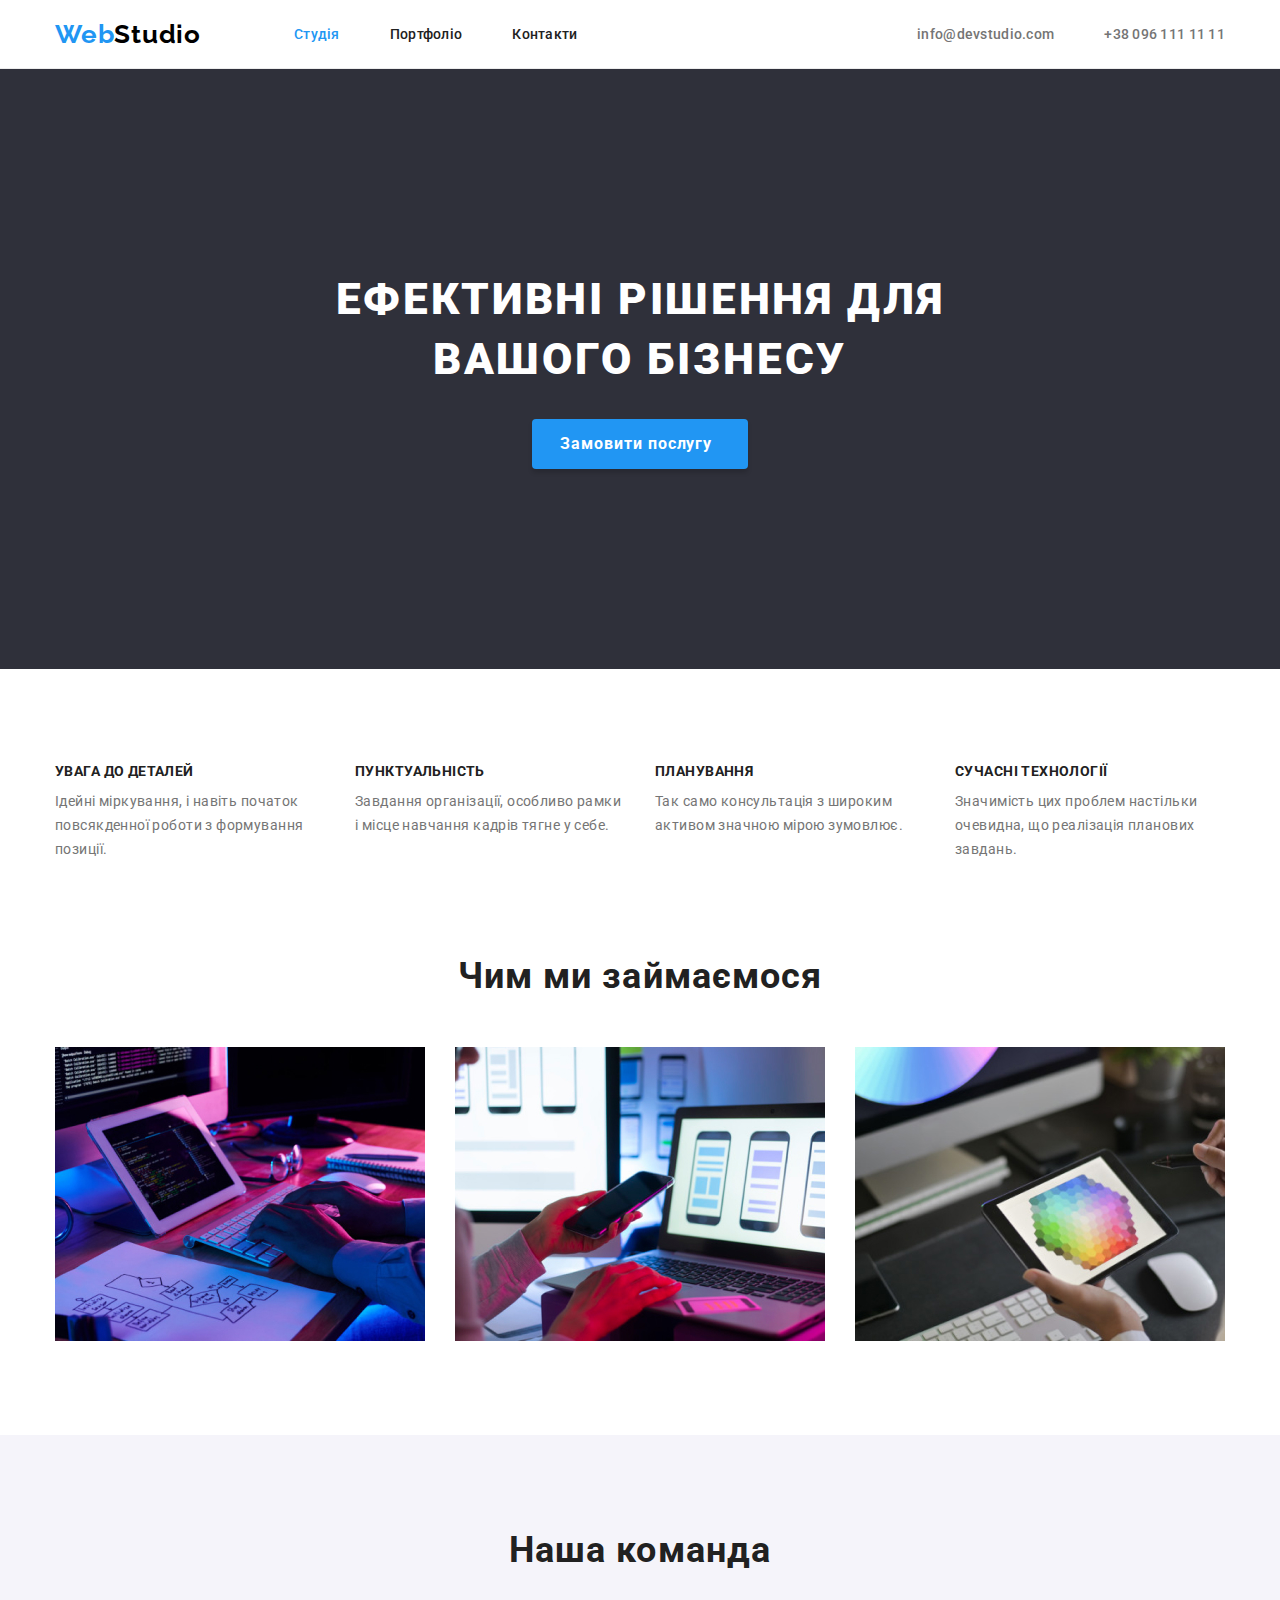
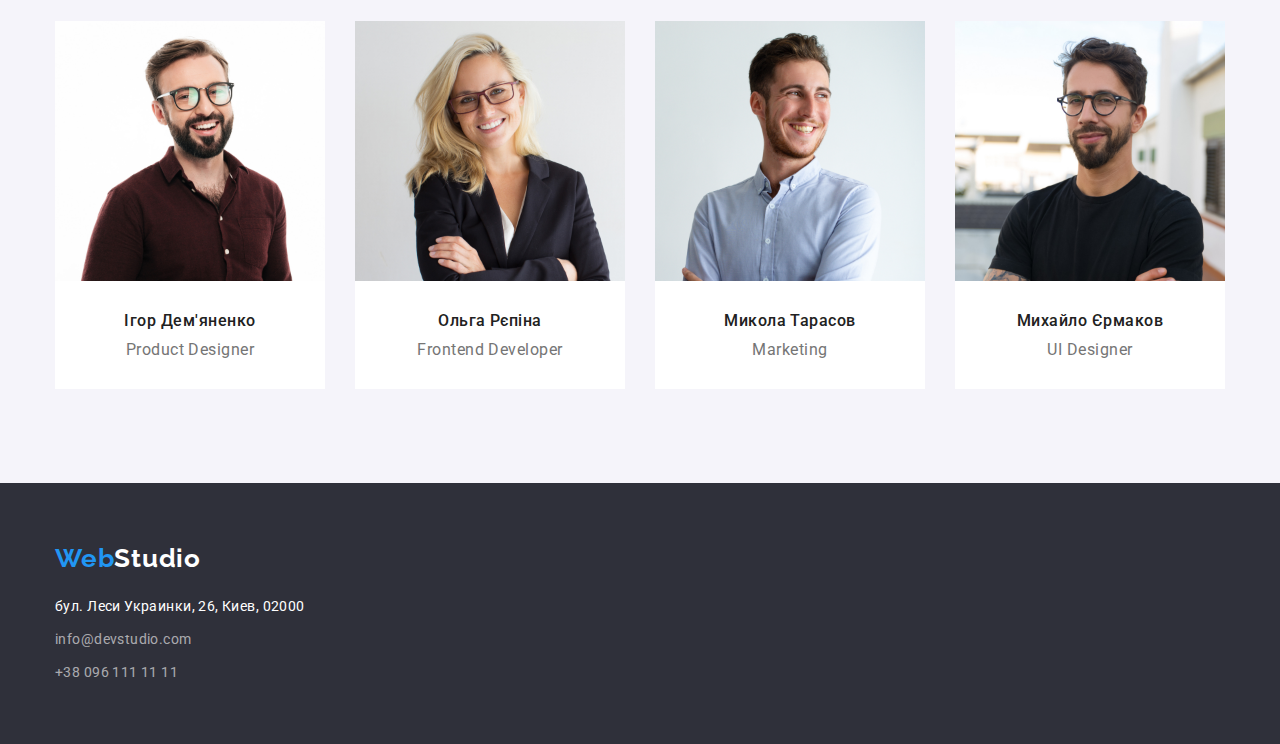
==== commit 114c196a: "updated after 2nd checking" ====
--- a/index.html
+++ b/index.html
@@ -19,6 +19,7 @@
     <link rel="stylesheet" href="./css/styles.css" />
   </head>
   <body class="page">
+
     <header class="header">
       <div class="container container-header">
         <div class="logo">
@@ -28,7 +29,7 @@
         </div>
 
         <nav class="header-nav">
-          <ul class="nav-list">
+          <ul class="list nav-list">
             <li>
               <a
                 class="link-active"
@@ -47,7 +48,7 @@
           </ul>
         </nav>
 
-        <ul class="link-list">
+        <ul class="list link-list">
           <li>
             <a class="header-list-item" href="mailto:info@devstudio.com"
               >info@devstudio.com</a
@@ -64,8 +65,8 @@
 
     <main>
       <!--Title-->
-      <section class="main-section">
-        <div class="container-section">
+      <section class="section main-section">
+        <div class="container container-section">
           <h1 class="main-section-header" lang="uk">
             Ефективні рішення для вашого бізнесу
           </h1>
@@ -77,7 +78,7 @@
       <section class="section">
         <div class="container container-advantage">
           <h2 class="visually-hidden">Наши переваги</h2>
-          <ul class="list-main">
+          <ul class="list list-main">
             <li>
               <h3 class="main-list-item">УВАГА ДО ДЕТАЛЕЙ</h3>
               <p class="main-list-text">
@@ -113,7 +114,7 @@
       <section class="section section-opportunity">
         <div class="container">
           <h2 class="main-section-opportunity">Чим ми займаємося</h2>
-          <ul class="list-opportunity">
+          <ul class="list list-opportunity">
             <li>
               <img
                 src="images/box-1.jpg"
@@ -146,7 +147,7 @@
       <section class="section section-team">
         <div class="container">
           <h2 class="main-section-team">Наша команда</h2>
-          <ul class="list-team">
+          <ul class="list list-team">
             <li class="team-color">
               <img
                 src="images/img-1.jpg"
@@ -200,9 +201,9 @@
       </section>
     </main>
 
-    <footer class="footer-section">
+    <footer class="section footer-section">
       
-        <div class="container-footer">
+        <div class="container">
           <div class="logo-footer">
             <a class="logo-link-footer" href=""
               >Web<span class="logo-span-footer">Studio</span>
@@ -210,7 +211,7 @@
           </div>
   
           <address>
-            <ul class="list-footer">
+            <ul class="list list-footer">
               <li lang="uk" class="footer">
                 <a class="address-footer" href=""
                   >бул. Леси Украинки, 26, Киев, 02000</a
@@ -221,7 +222,7 @@
                   >info@devstudio.com</a
                 >
               </li>
-              <li class="footer">
+              <li class="footer footer-zero">
                 <a class="link-footer" href="tel:+380961111111"
                   >+38 096 111 11 11</a
                 >
--- a/css/styles.css
+++ b/css/styles.css
@@ -22,20 +22,17 @@
 body {
 font-family: var(--main-font);
 color: var(--light-txt-cl);
-
 }
 
 /* reset */
 h1,h2,h3,h4,h5,h6,p,ul {
 margin: 0;
-
 }
 
 img {
 display: block;
 max-width: 100%;
 height: auto;
-
 }
 
 .link {
@@ -48,7 +45,6 @@
 line-height: calc(16 / 14);
 letter-spacing: 0.02em;
 color: var(--main-txt-cl);
-
 }
 
 .link:hover,
@@ -56,8 +52,6 @@
 .header-list-item:hover,
 .header-list-item:focus   {
 color: var(--accent-txt-cl);
-
-
 }
 
 .link-active {
@@ -70,33 +64,20 @@
 line-height: calc(16 / 14);
 letter-spacing: 0.02em;
 color: var(--accent-txt-cl);
-
 }
  
-.list,
-.nav-list,
-.link-list,
-.list-main,
-.list-opportunity,
-.list-team,
-.list-footer,
-.list-filter,
-.list-table
-{
+.list {
 list-style: none;
 margin: 0;
 padding: 0;
-
-}
-
-.container
- {
+}
+
+.container {
 width: 1200px;
 padding-left: 15px;   
 padding-right: 15px;
 margin-left: auto;
 margin-right: auto;
-
 }
 
 .section {
@@ -104,7 +85,8 @@
 padding-bottom: 94px;
 }
 
-<!--Header-->
+
+/* Header */
 
 .header {
 background-color: var(--main-bg-cl);
@@ -122,7 +104,6 @@
 gap: 50px;
 padding-top: 25px;
 padding-bottom: 25px;
-
 }
 
 
@@ -133,17 +114,14 @@
 line-height: calc(16 / 14);
 letter-spacing: 0.02em;
 color: var(--main-txt-cl);
-
 }
 
 .header-nav {
 margin-right: auto;
-
 }
 
 .logo {
 margin-right: 93px;
-
 }
 
 .logo-link, 
@@ -161,7 +139,6 @@
 
 .logo-span {
 color: #000000;
-
 }
 
 .logo-footer
@@ -179,27 +156,16 @@
 letter-spacing: 0.02em;
 color: var(--secondary-txt-cl);
 text-decoration: none;
-
-}
-
-<!--Main-->
-
-.container-section {
-display: flex;
-gap: 30px;
-
-}
-
+}
+
+/* Main */
 
 .main-section-header {
 width: 696px;
 min-height: 120px;
 margin-bottom: 30px;
-
 margin-right: auto;
 margin-left: auto;
-
-
 font-weight: 900;
 font-size: 44px;
 line-height: calc(60 / 44);
@@ -207,7 +173,6 @@
 letter-spacing: 0.06em;
 text-transform: uppercase;
 color: var(--main-bg-cl);
-
 }
 
 .visually-hidden {
@@ -221,8 +186,6 @@
 clip-path: inset(100%);
 clip: rect(0 0 0 0);
 overflow: hidden;
-
-
 }
 
 .main-section {
@@ -234,8 +197,6 @@
 .btn:hover,
 .btn:focus {
 color: var(--main-bg-cl);
-
-
 }
 
 .btn {
@@ -244,8 +205,6 @@
 padding: 10px 28px;
 margin-right: auto;
 margin-left: auto;
-
-
 font-family: var(--main-font);
 font-weight: 700;
 font-size: 16px;
@@ -254,7 +213,6 @@
 align-items: center;
 text-align: center;
 letter-spacing: 0.06em;
-
 cursor: pointer;
 border-radius: 4px;
 color: var(--main-bg-cl);
@@ -264,44 +222,37 @@
 border: none;
 }
 
-<!--Advantage-->
+/* Advantage */
 
 .container-advantage {
 display: flex;
 gap: 30px;
-margin-right: auto;
-margin-left: auto;
 }
 
 .list-main {
 display: flex;
 gap: 30px;
-
 }
 
 .main-list-item {
 margin-bottom: 10px;
-
 font-weight: 700;
 font-size: 14px;
 line-height: calc(16 / 14);
 letter-spacing: 0.03em;
 text-transform: uppercase;
 color: var(--main-txt-cl); 
-
 }
 
 .main-list-text {
-
 width: 270px;
 font-size: 14px;
 line-height: calc(24 / 14);
 letter-spacing: 0.03em;
-color: var(--secondary-txt-cl);
-    
-}
-
-<!--Opportunity-->
+color: var(--secondary-txt-cl); 
+}
+
+/* Opportunity */
 
 .section-opportunity {
 padding-top: 0;
@@ -310,27 +261,23 @@
 .list-opportunity {
 display: flex;
 gap: 30px;
-    
 }
 
 .main-section-opportunity,
 .main-section-team {
-
 font-weight: 700;
 font-size: 36px;
 line-height: calc(42 / 36);
 letter-spacing: 0.03em; 
 color: var(--main-txt-cl);
 text-align: center;
- 
 }
 
 .main-section-opportunity {
-
 margin-bottom: 50px;
 }
 
-<!--Our_team-->
+/* Our_team */
 
 .main-section-team {
 margin-bottom: 50px;
@@ -339,7 +286,6 @@
 .list-team {
 display: flex;
 gap: 30px;
-
 }
 
 .team-color {
@@ -348,7 +294,6 @@
 
 .section-team {
 background-color:#F5F4FA;
-
 }
 
 .list-item-team {
@@ -358,9 +303,7 @@
 text-align: center;
 letter-spacing: 0.03em;
 color: var(--main-txt-cl);
-
 margin-bottom: 10px;
-    
 }
 
 .list-text-team {
@@ -369,7 +312,6 @@
 text-align: center;
 letter-spacing: 0.03em;
 color: var(--secondary-txt-cl);
-
 }
 
 .item-team {
@@ -378,25 +320,16 @@
 }
 
 
-<!--Footer-->
+/* Footer */
 
 .footer-section {
 background-color: var(--secondary-bg-cl);
 padding-top: 60px;
 padding-bottom: 60px;
-
-}
-
-.container-footer {
-background-color: var(--secondary-bg-cl);
-padding-top: 60px;
-padding-bottom: 60px;
-padding-left: 215px;
 }
 
 .logo-footer {
 margin-bottom: 20px;
-
 }
 
 .logo-span-footer {
@@ -424,19 +357,21 @@
 
 .list-footer {
 text-decoration: none;
- 
 }
 
 .footer {
 margin-bottom: 9px;
 }
 
-<!--Filters-->
+.footer-zero {
+margin-bottom: 0;   
+}
+
+/* Filters */
 
 .container-filter {
 display: flex;
 gap: 8px;
-
 }
 
 .list-filter {
@@ -460,9 +395,6 @@
 border: none;
 min-height: 38px;
 padding: 6px 22px;
-
-
-
 }
 
 .btn-main {
@@ -480,8 +412,6 @@
 min-height: 38px;
 padding: 6px 22px;
 }
-
-
 
 .list-table {
 display: flex;
